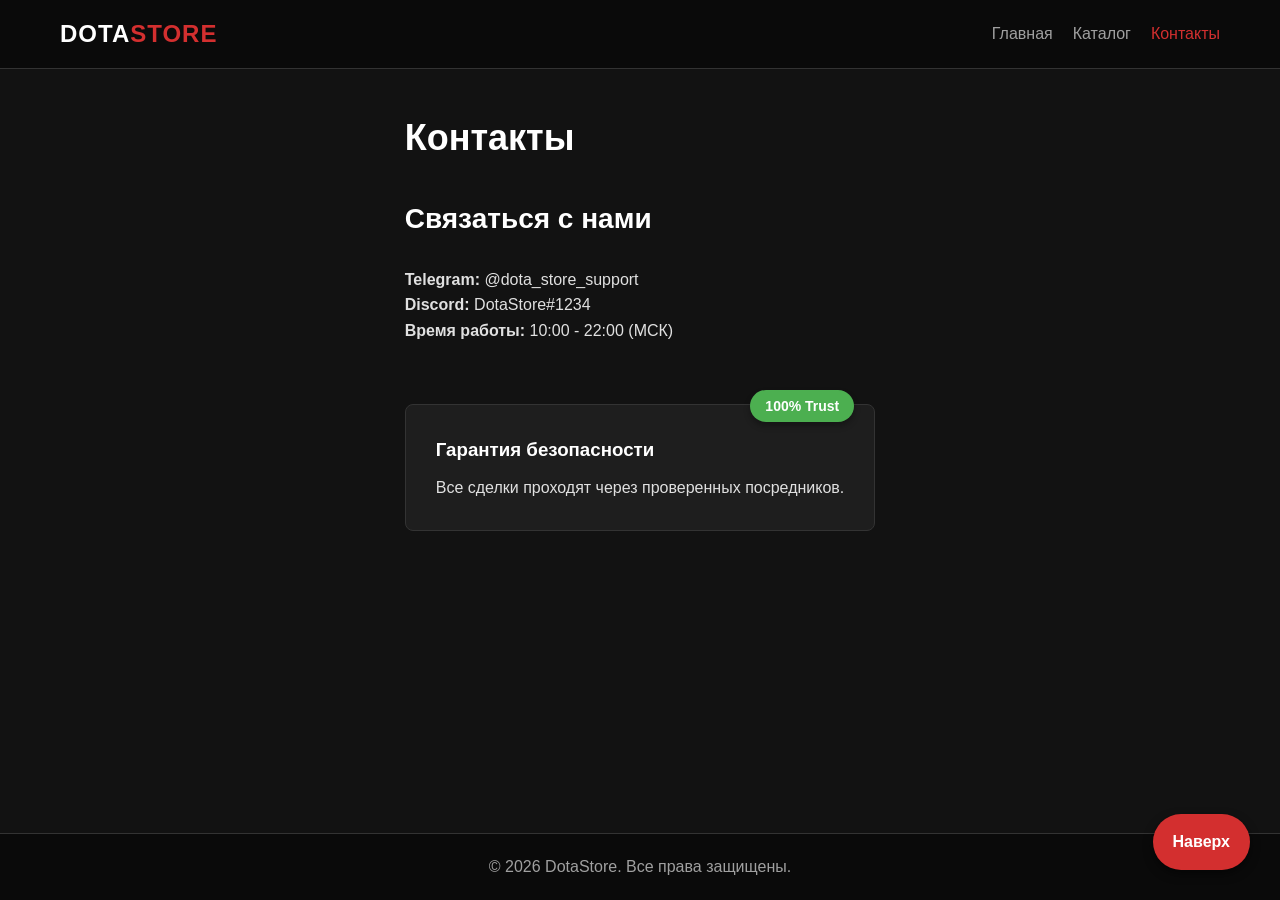
==== contacts.html @ 1fb97011 "Add files via upload" ====
<!DOCTYPE html>
<html lang="ru">
<head>
    <meta charset="UTF-8">
    <meta name="viewport" content="width=device-width, initial-scale=1.0">
    <title>Dota 2 Store | Контакты</title>
    <link rel="stylesheet" href="css/style.css">
    <link rel="stylesheet" href="css/responsive.css">
</head>
<body>

    <header class="header">
        <div class="container header__container">
            <a href="index.html" class="logo">DOTA<span>STORE</span></a>
            <nav class="nav">
                <ul class="nav__list">
                    <li><a href="index.html" class="nav__link">Главная</a></li>
                    <li><a href="catalog.html" class="nav__link">Каталог</a></li>
                    <li><a href="contacts.html" class="nav__link active">Контакты</a></li>
                </ul>
            </nav>
        </div>
    </header>

    <main class="container page-content">
        <h1 class="page-title">Контакты</h1>
        
        <div class="contacts-wrapper">
            <div class="contact-info">
                <h2 class="section-title">Связаться с нами</h2>
                <p><strong>Telegram:</strong> @dota_store_support</p>
                <p><strong>Discord:</strong> DotaStore#1234</p>
                <p><strong>Время работы:</strong> 10:00 - 22:00 (МСК)</p>
            </div>

            <div class="position-demo">
                <div class="relative-box">
                    <h3>Гарантия безопасности</h3>
                    <p>Все сделки проходят через проверенных посредников.</p>
                    <div class="absolute-badge">100% Trust</div>
                </div>
            </div>
        </div>
    </main>

    <div class="fixed-btn" id="scrollTopBtn">Наверх</div>

    <footer class="footer">
        <div class="container">
            <p>&copy; 2026 DotaStore. Все права защищены.</p>
        </div>
    </footer>

    <script src="js/script.js"></script>
</body>
</html>
---- css/style.css ----
:root {
    --bg-color: #121212;
    --card-bg: #1e1e1e;
    --text-color: #e0e0e0;
    --text-muted: #a0a0a0;
    --accent-color: #d32f2f;
    --accent-hover: #b71c1c;
    --header-bg: #0a0a0a;
    --border-color: #333;
}

* {
    box-sizing: border-box;
    margin: 0;
    padding: 0;
}

body {
    font-family: 'Segoe UI', Tahoma, Geneva, Verdana, sans-serif;
    background-color: var(--bg-color);
    color: var(--text-color);
    line-height: 1.6;
    display: flex;
    flex-direction: column;
    min-height: 100vh;
}

a {
    text-decoration: none;
    color: inherit;
}

ul {
    list-style: none;
}

.container {
    max-width: 1200px;
    margin: 0 auto;
    padding: 0 20px;
}

.page-content {
    flex: 1;
    padding-top: 40px;
    padding-bottom: 60px;
}

.page-title {
    font-size: 36px;
    margin-bottom: 30px;
    color: #fff;
}

.section-title {
    font-size: 28px;
    margin-bottom: 25px;
    color: #fff;
}

/* Кнопки */
.btn {
    display: inline-block;
    padding: 10px 24px;
    border-radius: 4px;
    border: none;
    cursor: pointer;
    font-weight: 600;
    transition: background-color 0.3s ease, transform 0.2s;
}

.btn--primary {
    background-color: var(--accent-color);
    color: #fff;
}

.btn--primary:hover {
    background-color: var(--accent-hover);
    transform: translateY(-2px);
}

.btn--buy {
    background-color: transparent;
    border: 1px solid var(--accent-color);
    color: var(--accent-color);
    width: 100%;
    margin-top: 15px;
}

.btn--buy:hover {
    background-color: var(--accent-color);
    color: #fff;
}

/* Шапка */
.header {
    background-color: var(--header-bg);
    border-bottom: 1px solid var(--border-color);
    padding: 15px 0;
}

.header__container {
    display: flex;
    justify-content: space-between;
    align-items: center;
}

.logo {
    font-size: 24px;
    font-weight: 800;
    color: #fff;
    letter-spacing: 1px;
}

.logo span {
    color: var(--accent-color);
}

.nav__list {
    display: flex;
    gap: 20px;
}

.nav__link {
    color: var(--text-muted);
    font-weight: 500;
    transition: color 0.3s;
}

.nav__link:hover, .nav__link.active {
    color: var(--accent-color);
}

/* Hero */
.hero {
    text-align: center;
    padding: 100px 0;
    background: linear-gradient(rgba(0,0,0,0.7), rgba(0,0,0,0.7)), url('/images/bg.jpg') no-repeat center center/cover;
}

.hero__title {
    font-size: 48px;
    margin-bottom: 20px;
}

.hero__subtitle {
    font-size: 20px;
    color: var(--text-muted);
    margin-bottom: 30px;
}

/* Сетки и карточки */
.products__grid {
    display: flex;
    justify-content: center;
    gap: 20px;
    flex-wrap: wrap;
    margin-bottom: 60px;
}

.grid-container {
    display: grid;
    grid-template-columns: repeat(auto-fill, minmax(250px, 1fr));
    gap: 20px;
    margin-bottom: 60px;
}

.product-card {
    background-color: var(--card-bg);
    border: 1px solid var(--border-color);
    border-radius: 8px;
    overflow: hidden;
    flex: 0 1 calc(25% - 20px); /* 4 карточки в ряд на ПК */
    min-width: 220px;
    transition: transform 0.3s, box-shadow 0.3s;
    display: flex;
    flex-direction: column;
}

.product-card:hover {
    transform: translateY(-5px);
    box-shadow: 0 10px 20px rgba(0,0,0,0.5);
    border-color: var(--accent-color);
}

.product-card__image {
    width: 100%;
    height: 180px;
    background-color: #2a2a2a;
    display: flex;
    justify-content: center;
    align-items: center;
    overflow: hidden;
}

.product-card__img {
    width: 100%;
    height: 100%;
    object-fit: cover;
    display: block;
}

.product-card__content {
    padding: 18px;
    display: flex;
    flex-direction: column;
    flex-grow: 1;
}

.product-card__title {
    font-size: 17px;
    margin-bottom: 5px;
    color: #fff;
}

.product-card__desc {
    font-size: 13px;
    color: var(--text-muted);
    margin-bottom: 10px;
}

.product-card__price {
    font-size: 19px;
    font-weight: bold;
    color: var(--accent-color);
    margin-top: auto;
}

/* Таблица */
.table-wrapper {
    overflow-x: auto;
    margin-bottom: 40px;
}

.table {
    width: 100%;
    border-collapse: collapse;
    margin-top: 20px;
    background-color: var(--card-bg);
}

.table th, .table td {
    padding: 12px 15px;
    border: 1px solid var(--border-color);
    text-align: left;
}

.table th {
    background-color: #252525;
    color: var(--accent-color);
}

/* Форма */
.feedback {
    background-color: var(--card-bg);
    padding: 40px;
    border-radius: 8px;
    border: 1px solid var(--border-color);
    margin-bottom: 60px;
}

.feedback p {
    margin-bottom: 25px;
    color: var(--text-muted);
}

.form-group {
    margin-bottom: 20px;
    display: flex;
    flex-direction: column;
}

.form-group label {
    margin-bottom: 8px;
    color: var(--text-muted);
}

.form-group input, 
.form-group textarea {
    padding: 12px;
    background-color: #121212;
    border: 1px solid var(--border-color);
    border-radius: 4px;
    color: #fff;
    font-family: inherit;
}

.form-group input:focus, 
.form-group textarea:focus {
    outline: none;
    border-color: var(--accent-color);
}

/* Контакты и позиционирование */
.contacts-wrapper {
    display: flex;
    flex-direction: column;
    gap: 40px;
}

.relative-box {
    position: relative;
    background-color: var(--card-bg);
    border: 1px solid var(--border-color);
    padding: 30px;
    border-radius: 8px;
    margin-top: 20px;
}

.relative-box h3 {
    margin-bottom: 10px;
    color: #fff;
}

.absolute-badge {
    position: absolute;
    top: -15px;
    right: 20px;
    background-color: #4CAF50;
    color: #fff;
    padding: 5px 15px;
    border-radius: 20px;
    font-size: 14px;
    font-weight: bold;
    box-shadow: 0 4px 6px rgba(0,0,0,0.3);
}

.fixed-btn {
    position: fixed;
    bottom: 30px;
    right: 30px;
    background-color: var(--accent-color);
    color: white;
    padding: 15px 20px;
    border-radius: 30px;
    cursor: pointer;
    font-size: 16px;
    font-weight: bold;
    box-shadow: 0 4px 10px rgba(0,0,0,0.5);
    z-index: 100;
    transition: background-color 0.3s;
}

.fixed-btn:hover {
    background-color: var(--accent-hover);
}

/* Подвал */
.footer {
    background-color: var(--header-bg);
    text-align: center;
    padding: 20px 0;
    color: var(--text-muted);
    border-top: 1px solid var(--border-color);
    margin-top: auto;
}
---- css/responsive.css ----
/* Адаптивность и доступность */
img {
    max-width: 100%;
    height: auto;
}

/* Планшеты */
@media (max-width: 992px) {
    .hero__title {
        font-size: 36px;
    }
    .hero {
        padding: 80px 0;
    }
    .product-card {
        flex: 0 1 calc(33.333% - 20px); /* 3 карточки в ряд */
    }
}

/* Мобилки */
@media (max-width: 768px) {
    .header__container {
        flex-direction: column;
        gap: 15px;
    }
    
    .nav__list {
        flex-wrap: wrap;
        justify-content: center;
        gap: 15px;
    }

    .hero {
        padding: 60px 0;
    }
    
    .hero__title {
        font-size: 28px;
    }
    
    .hero__subtitle {
        font-size: 16px;
    }

    .products__grid {
        flex-direction: column;
        align-items: center;
    }
    
    .product-card {
        width: 100%;
        max-width: 350px;
    }

    .grid-container {
        grid-template-columns: 1fr;
    }

    .feedback {
        padding: 20px;
    }

    .fixed-btn {
        bottom: 20px;
        right: 20px;
        padding: 12px 16px;
        font-size: 14px;
    }
}

/* Доступность (Tab) */
a:focus-visible, 
button:focus-visible, 
input:focus-visible, 
textarea:focus-visible {
    outline: 2px solid var(--accent-color);
    outline-offset: 3px;
}
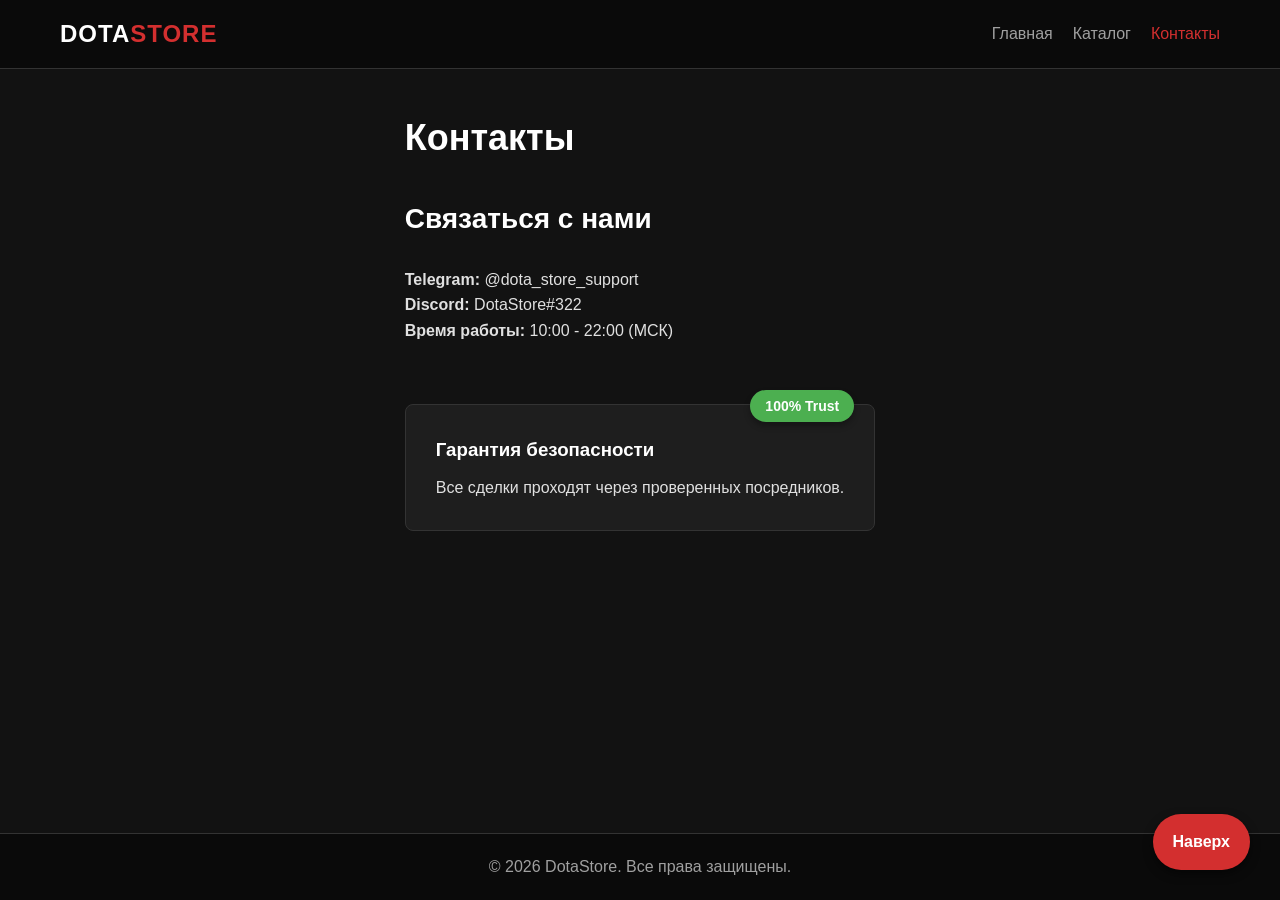
==== commit 26853623: "Update contacts.html" ====
--- a/contacts.html
+++ b/contacts.html
@@ -29,7 +29,7 @@
             <div class="contact-info">
                 <h2 class="section-title">Связаться с нами</h2>
                 <p><strong>Telegram:</strong> @dota_store_support</p>
-                <p><strong>Discord:</strong> DotaStore#1234</p>
+                <p><strong>Discord:</strong> DotaStore#322</p>
                 <p><strong>Время работы:</strong> 10:00 - 22:00 (МСК)</p>
             </div>
 
@@ -53,4 +53,4 @@
 
     <script src="js/script.js"></script>
 </body>
-</html>+</html>
